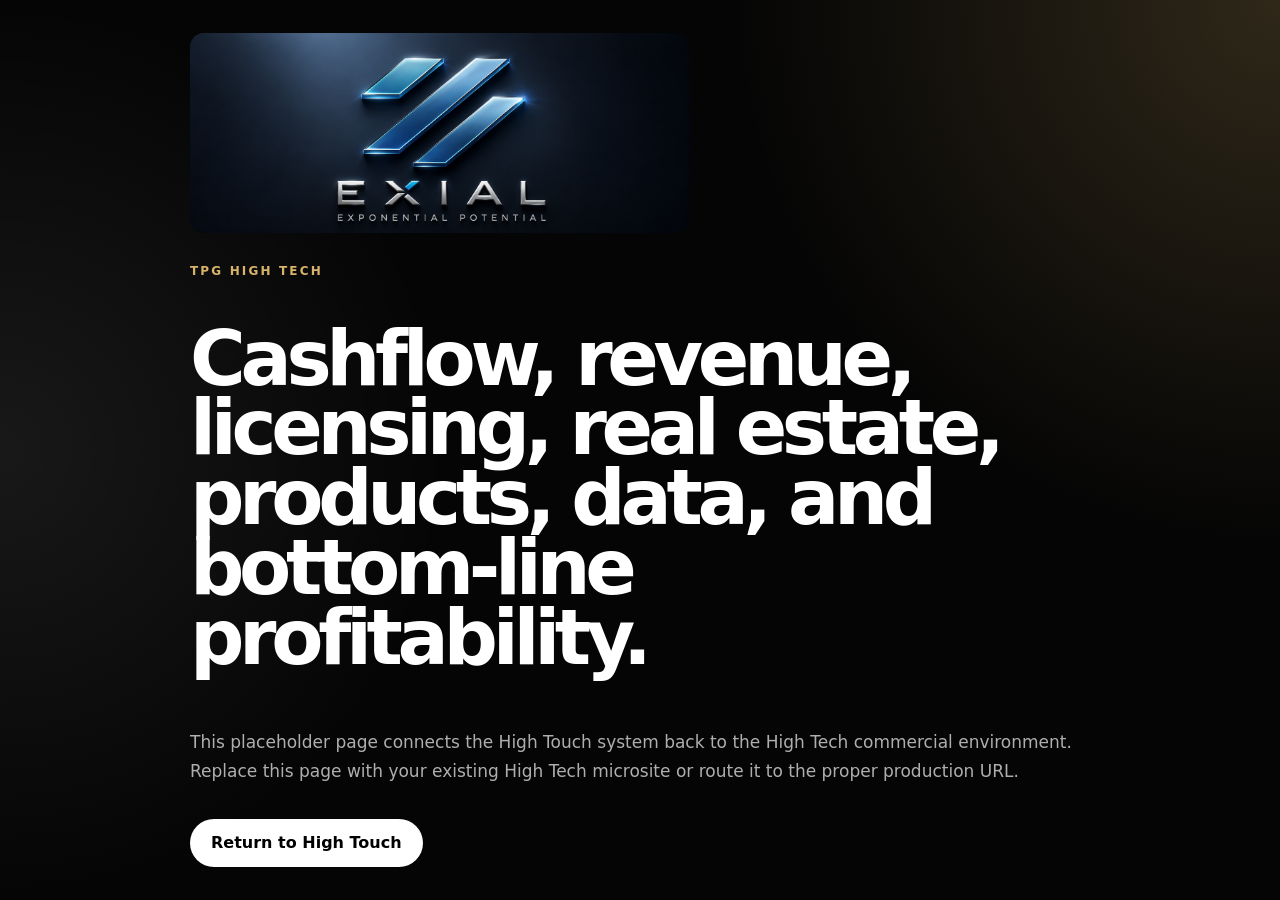
==== high-tech.html @ 0597f48f "TPG High Touch browser mock — initial deploy Co-Authored-By: Claude Sonnet 4.6 <noreply@anthropic.co" ====
<!DOCTYPE html>
<html lang="en">
<head>
  <meta charset="UTF-8" />
  <meta name="viewport" content="width=device-width, initial-scale=1.0" />
  <title>TPG High Tech</title>
  <link rel="stylesheet" href="styles.css" />
</head>
<body>
  <div class="simple-page">
    <img src="assets/exial-logo.png" alt="Exial Logo" />
    <p class="eyebrow">TPG High Tech</p>
    <h1>Cashflow, revenue, licensing, real estate, products, data, and bottom-line profitability.</h1>
    <p>This placeholder page connects the High Touch system back to the High Tech commercial environment. Replace this page with your existing High Tech microsite or route it to the proper production URL.</p>
    <a href="index.html" class="btn primary">Return to High Touch</a>
  </div>
</body>
</html>
---- styles.css ----
:root {
  --bg: #050505;
  --panel: rgba(255,255,255,0.07);
  --panel-strong: rgba(255,255,255,0.12);
  --text: #ffffff;
  --muted: rgba(255,255,255,0.68);
  --line: rgba(255,255,255,0.16);
  --gold: #d8b46a;
}

* { box-sizing: border-box; }

html { scroll-behavior: smooth; }

body {
  margin: 0;
  font-family: Inter, ui-sans-serif, system-ui, -apple-system, BlinkMacSystemFont, "Segoe UI", sans-serif;
  color: var(--text);
  background:
    radial-gradient(circle at top right, rgba(216,180,106,.20), transparent 34rem),
    radial-gradient(circle at left, rgba(255,255,255,.08), transparent 28rem),
    var(--bg);
}

a { color: inherit; text-decoration: none; }
.site-shell { width: min(1180px, calc(100% - 36px)); margin: 0 auto; }
.nav { position: sticky; top: 0; z-index: 20; display: flex; align-items: center; justify-content: space-between; padding: 18px 0; backdrop-filter: blur(18px); }
.brand { display: flex; align-items: center; gap: 12px; }
.brand img { width: 46px; height: 46px; object-fit: contain; border-radius: 8px; }
.brand span { display: block; color: var(--muted); font-size: 12px; letter-spacing: .12em; text-transform: uppercase; }
.brand strong { font-size: 18px; }
.nav nav { display: flex; gap: 18px; align-items: center; color: var(--muted); font-size: 14px; }
.nav nav a:hover { color: #fff; }
.nav-cta { padding: 10px 14px; border: 1px solid var(--line); border-radius: 999px; color: #fff !important; background: var(--panel); }
.hero { min-height: 86vh; display: grid; grid-template-columns: 1.1fr .9fr; gap: 44px; align-items: center; padding: 60px 0 90px; }
.eyebrow { color: var(--gold); text-transform: uppercase; letter-spacing: .18em; font-size: 12px; font-weight: 700; }
h1 { font-size: clamp(52px, 8vw, 92px); line-height: .92; margin: 14px 0 22px; letter-spacing: -0.07em; }
h2 { font-size: clamp(32px, 5vw, 58px); line-height: 1; margin: 10px 0 18px; letter-spacing: -0.05em; }
h3 { font-size: 22px; margin: 10px 0; }
p { color: var(--muted); line-height: 1.7; font-size: 17px; }
.lead { font-size: 20px; max-width: 720px; }
.bold { color: #fff; font-weight: 800; }
.hero-actions { display: flex; flex-wrap: wrap; gap: 14px; margin-top: 28px; }
.btn, button { display: inline-flex; align-items: center; justify-content: center; border-radius: 999px; padding: 13px 20px; min-height: 48px; font-weight: 800; border: 1px solid var(--line); cursor: pointer; }
.primary { background: #fff; color: #000; }
.secondary { background: var(--panel); color: #fff; }
.coin-stage { display: grid; place-items: center; gap: 20px; perspective: 1400px; }
.coin { width: 320px; height: 320px; position: relative; transform-style: preserve-3d; animation: idleSpin 10s linear infinite; cursor: pointer; }
.coin.flipped { animation: none; transform: rotateY(180deg); }
.coin-face { position: absolute; inset: 0; border-radius: 50%; display: flex; flex-direction: column; align-items: center; justify-content: center; gap: 18px; backface-visibility: hidden; background: radial-gradient(circle at 35% 28%, rgba(255,255,255,.28), transparent 18%), radial-gradient(circle at center, #242424, #050505 72%); border: 5px solid rgba(216,180,106,.72); box-shadow: inset 0 0 38px rgba(216,180,106,.28), 0 0 80px rgba(216,180,106,.14), 0 28px 70px rgba(0,0,0,.70); }
.coin-face:after { content: ""; position: absolute; inset: 22px; border-radius: 50%; border: 1px solid rgba(255,255,255,.16); }
.coin-face img { width: 160px; height: 90px; object-fit: contain; filter: drop-shadow(0 10px 22px rgba(0,0,0,.55)); z-index: 2; }
.coin-face span { z-index: 2; color: #fff; font-weight: 900; letter-spacing: .22em; text-transform: uppercase; font-size: 16px; }
.tails { transform: rotateY(180deg); }
.coin-caption { font-size: 14px; text-align: center; max-width: 360px; }
@keyframes idleSpin { from { transform: rotateY(0deg); } to { transform: rotateY(360deg); } }
.section { padding: 90px 0; border-top: 1px solid var(--line); }
.split { display: grid; grid-template-columns: .82fr 1.18fr; gap: 40px; align-items: start; }
.copy-card, .card, .feature-panel, .spotlight-box, .access-form, .mini-card, .metrics div { background: var(--panel); border: 1px solid var(--line); border-radius: 28px; padding: 28px; box-shadow: 0 18px 60px rgba(0,0,0,.18); }
.section-head { max-width: 780px; margin-bottom: 30px; }
.grid { display: grid; gap: 18px; }
.three { grid-template-columns: repeat(3, 1fr); }
.four { grid-template-columns: repeat(4, 1fr); }
.card span { color: var(--gold); font-weight: 900; }
.card.small { padding: 22px; }
.card.small h3 { font-size: 19px; }
.feature { display: grid; grid-template-columns: 1.1fr .9fr; gap: 22px; align-items: stretch; }
.stack { display: grid; gap: 14px; }
.mini-card { display: grid; gap: 8px; }
.mini-card strong { font-size: 20px; }
.mini-card span { color: var(--muted); }
.spotlight { display: grid; grid-template-columns: 1fr .78fr; gap: 24px; align-items: center; }
.spotlight-box { min-height: 230px; display: flex; flex-direction: column; justify-content: center; gap: 16px; background: linear-gradient(145deg, rgba(216,180,106,.16), rgba(255,255,255,.05)); }
.spotlight-box strong { font-size: 28px; }
.spotlight-box span { color: var(--muted); line-height: 1.6; }
.metrics { display: grid; grid-template-columns: repeat(4, 1fr); gap: 16px; }
.metrics strong { display: block; font-size: 22px; margin-bottom: 10px; }
.metrics span { color: var(--muted); line-height: 1.6; }
.partner { display: grid; grid-template-columns: .9fr 1.1fr; gap: 30px; align-items: start; }
.access-form { display: grid; gap: 12px; }
input, select, textarea { width: 100%; background: rgba(0,0,0,.25); border: 1px solid var(--line); color: #fff; border-radius: 14px; padding: 14px; font: inherit; }
textarea { min-height: 120px; resize: vertical; }
.access-form button { background: #fff; color: #000; border: 0; }
.simple-page { min-height: 100vh; width: min(900px, calc(100% - 36px)); margin: 0 auto; display: grid; align-content: center; gap: 16px; }
.simple-page img { width: min(500px, 100%); border-radius: 14px; }
.simple-page h1 { font-size: clamp(44px, 7vw, 76px); }
.simple-page .btn { width: max-content; }
@media (max-width: 900px) { .nav { align-items: flex-start; gap: 18px; } .nav nav { display: none; } .hero, .split, .feature, .spotlight, .partner { grid-template-columns: 1fr; } .three, .four, .metrics { grid-template-columns: 1fr; } .coin { width: 250px; height: 250px; } .coin-face img { width: 135px; height: 76px; } }
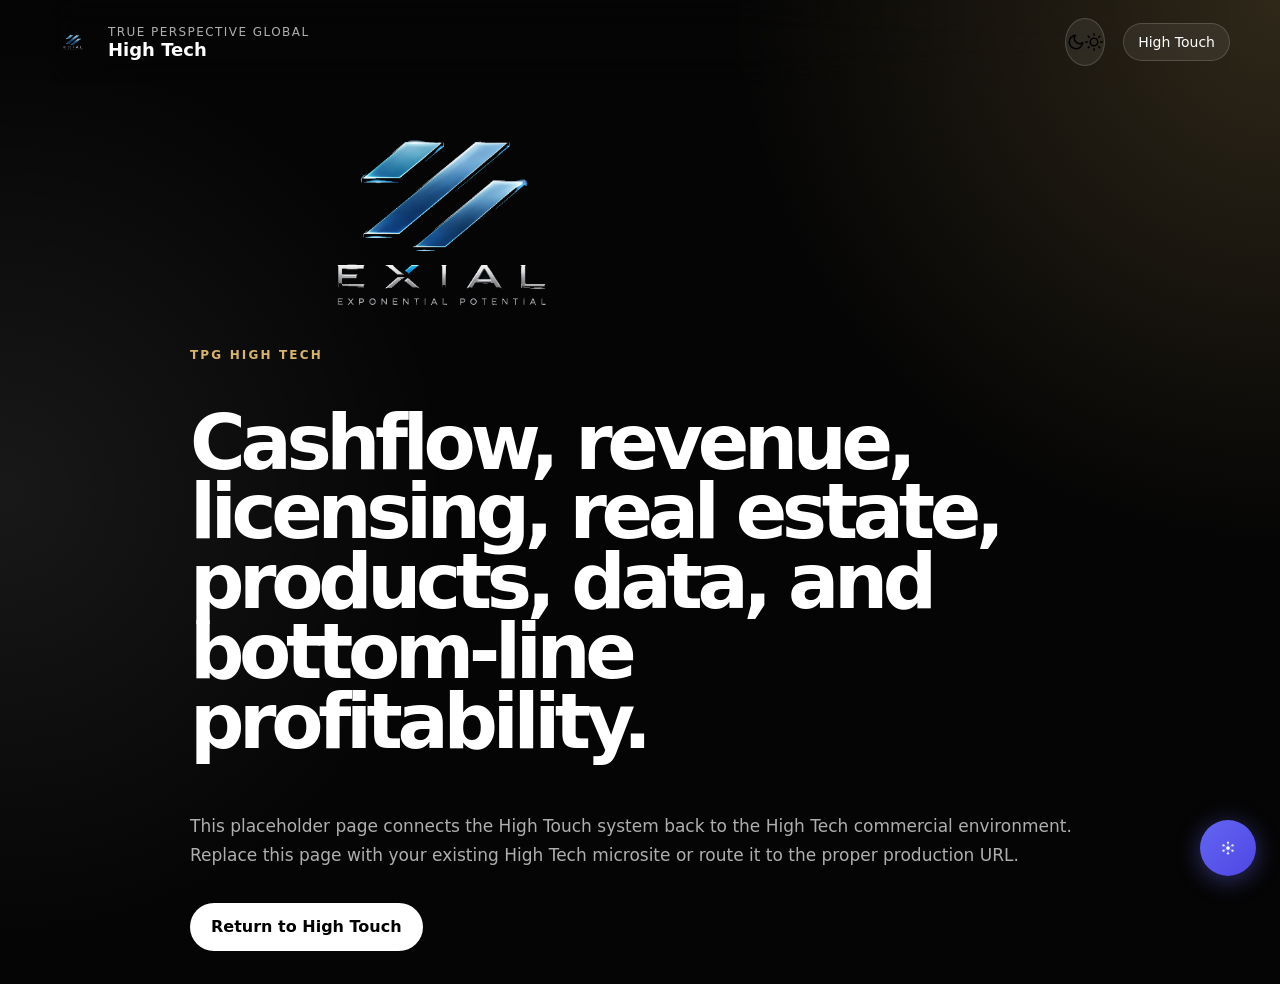
==== commit 18191162: "Add Day/Night toggle + Purple Neural Widget (ht_k_2026_tpg)" ====
--- a/high-tech.html
+++ b/high-tech.html
@@ -7,6 +7,37 @@
   <link rel="stylesheet" href="styles.css" />
 </head>
 <body>
+  <div class="site-shell">
+    <header class="nav">
+      <div class="brand">
+        <img src="assets/exial-logo.png" alt="Exial Logo" />
+        <div>
+          <span>True Perspective Global</span>
+          <strong>High Tech</strong>
+        </div>
+      </div>
+      <nav>
+        <button class="theme-toggle" id="themeToggle" aria-label="Toggle day/night mode">
+          <svg class="icon-moon" viewBox="0 0 24 24" fill="none" stroke="currentColor" stroke-width="2" stroke-linecap="round" stroke-linejoin="round">
+            <path d="M21 12.79A9 9 0 1 1 11.21 3a7 7 0 0 0 9.79 9.79z"/>
+          </svg>
+          <svg class="icon-sun" viewBox="0 0 24 24" fill="none" stroke="currentColor" stroke-width="2" stroke-linecap="round" stroke-linejoin="round">
+            <circle cx="12" cy="12" r="5"/>
+            <line x1="12" y1="1"  x2="12" y2="3"/>
+            <line x1="12" y1="21" x2="12" y2="23"/>
+            <line x1="4.22" y1="4.22"  x2="5.64" y2="5.64"/>
+            <line x1="18.36" y1="18.36" x2="19.78" y2="19.78"/>
+            <line x1="1" y1="12" x2="3" y2="12"/>
+            <line x1="21" y1="12" x2="23" y2="12"/>
+            <line x1="4.22" y1="19.78" x2="5.64" y2="18.36"/>
+            <line x1="18.36" y1="5.64"  x2="19.78" y2="4.22"/>
+          </svg>
+        </button>
+        <a class="nav-cta" href="index.html">High Touch</a>
+      </nav>
+    </header>
+  </div>
+
   <div class="simple-page">
     <img src="assets/exial-logo.png" alt="Exial Logo" />
     <p class="eyebrow">TPG High Tech</p>
@@ -14,5 +45,7 @@
     <p>This placeholder page connects the High Touch system back to the High Tech commercial environment. Replace this page with your existing High Tech microsite or route it to the proper production URL.</p>
     <a href="index.html" class="btn primary">Return to High Touch</a>
   </div>
+  <script src="script.js"></script>
+  <script src="neural-widget.js" defer></script>
 </body>
 </html>
--- a/styles.css
+++ b/styles.css
@@ -7,6 +7,32 @@
   --line: rgba(255,255,255,0.16);
   --gold: #d8b46a;
 }
+
+:root.light {
+  --bg: #f4f3ef;
+  --panel: rgba(0,0,0,0.05);
+  --panel-strong: rgba(0,0,0,0.09);
+  --text: #0a0a0a;
+  --muted: rgba(0,0,0,0.58);
+  --line: rgba(0,0,0,0.11);
+  --gold: #9a6410;
+}
+
+:root.light body {
+  background:
+    radial-gradient(circle at top right, rgba(216,180,106,.10), transparent 34rem),
+    radial-gradient(circle at left, rgba(0,0,0,.04), transparent 28rem),
+    var(--bg);
+}
+
+:root.light input,
+:root.light select,
+:root.light textarea { background: rgba(255,255,255,0.75); color: #0a0a0a; }
+
+:root.light .primary { background: #0a0a0a; color: #fff; }
+:root.light .secondary { background: var(--panel); color: #0a0a0a; border-color: var(--line); }
+:root.light .nav-cta { color: #0a0a0a !important; }
+:root.light .access-form button { background: #0a0a0a; color: #fff; }
 
 * { box-sizing: border-box; }
 
@@ -85,4 +111,18 @@
 .simple-page img { width: min(500px, 100%); border-radius: 14px; }
 .simple-page h1 { font-size: clamp(44px, 7vw, 76px); }
 .simple-page .btn { width: max-content; }
+.theme-toggle {
+  display: flex; align-items: center; justify-content: center;
+  width: 40px; height: 40px; border-radius: 50%;
+  background: var(--panel); border: 1px solid var(--line);
+  cursor: pointer; padding: 0; flex-shrink: 0;
+  transition: background 0.2s, border-color 0.2s;
+}
+.theme-toggle:hover { background: var(--panel-strong); }
+.theme-toggle svg { width: 18px; height: 18px; display: block; }
+.icon-sun  { display: none; }
+.icon-moon { display: block; }
+:root.light .icon-sun  { display: block; }
+:root.light .icon-moon { display: none; }
+
 @media (max-width: 900px) { .nav { align-items: flex-start; gap: 18px; } .nav nav { display: none; } .hero, .split, .feature, .spotlight, .partner { grid-template-columns: 1fr; } .three, .four, .metrics { grid-template-columns: 1fr; } .coin { width: 250px; height: 250px; } .coin-face img { width: 135px; height: 76px; } }
